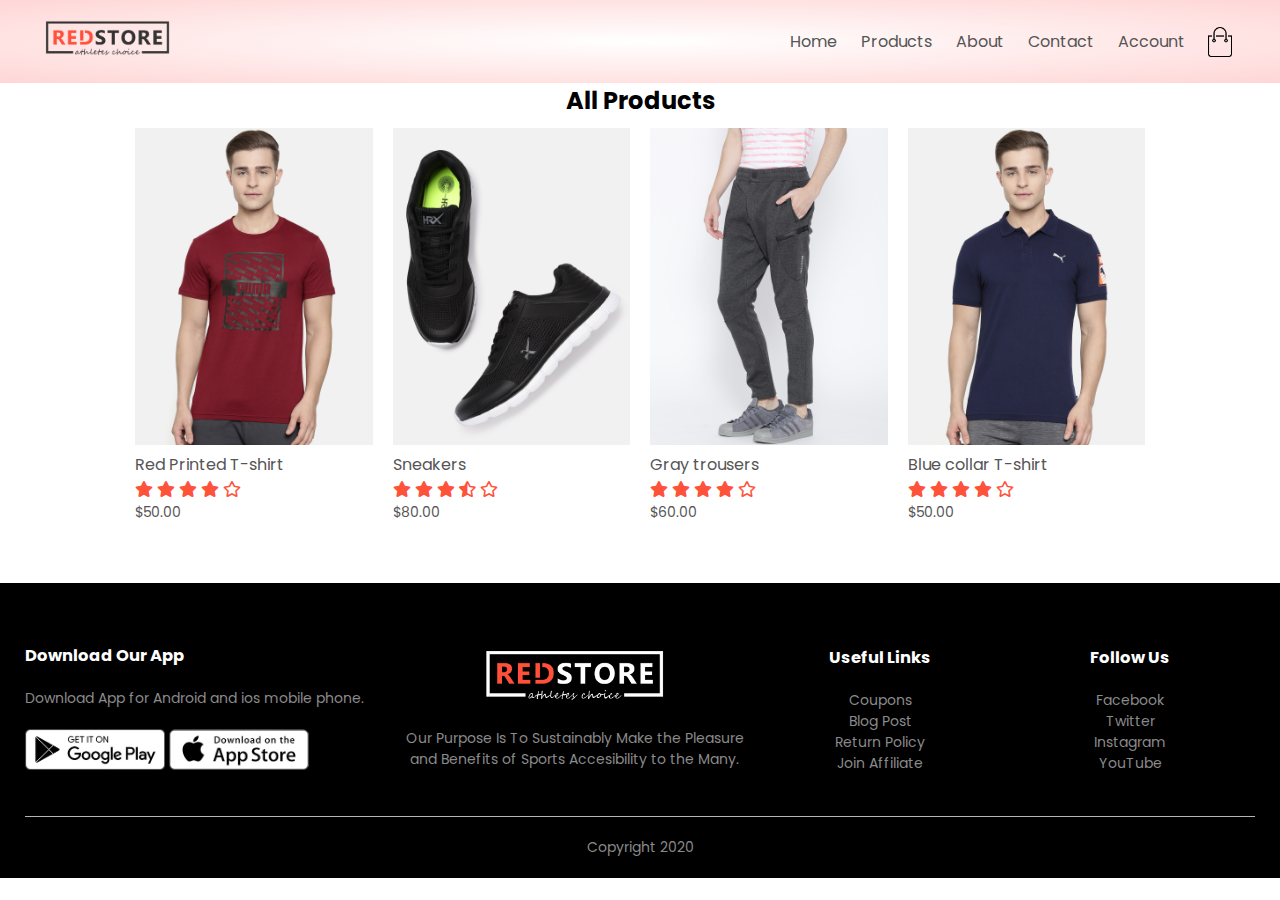
==== products.html @ 3a65647c "added all products on a different html file named products.html" ====
<!DOCTYPE html>
<html lang="en">

<head>
    <meta charset="UTF-8">
    <meta name="viewport" content="width=device-width, initial-scale=1.0">
    <link rel="stylesheet" href="fontawesome-free-5.13.0-web/css/all.css">
    <link rel="stylesheet" href="main.css">
    <link rel="preconnect" href="https://fonts.gstatic.com">
    <link href="https://fonts.googleapis.com/css2?family=Poppins:wght@300;400;500;600;700&display=swap" rel="stylesheet">
    <title>All Products - RedStore</title>
</head>

<body>
    <header>
        <div class="container">
            <div class="navbar">
                <div class="logo">
                    <img src="images/logo.png" alt="logo icon" width="125px">
                </div>
                <nav>
                    <ul id="MenuItems">
                        <li><a href="#home">Home</a></li>
                        <li><a href="#products">Products</a></li>
                        <li><a href="#about">About</a></li>
                        <li><a href="#contact">Contact</a></li>
                        <li><a href="#account">Account</a></li>
                    </ul>
                </nav>
                <img src="images/cart.png" alt="Cart image" class="cart" width="30px" height="30px">
                <img src="images/menu.png" alt="" class="menuBtn" onclick="menutoggle()">
            </div>
        </div>
    </header>
    <!-- Featured Products -->
    <section>
        <div class="smallContainer">
            <div class="row">
                <h2>All Products</h2>
            </div>
            <div class="row">
                <div class="col-4">
                    <img src="images/product-1.jpg" alt="">
                    <h4>Red Printed T-shirt</h4>
                    <div class="rating">
                        <i class="fas fa-star"></i>
                        <i class="fas fa-star"></i>
                        <i class="fas fa-star"></i>
                        <i class="fas fa-star"></i>
                        <i class="far fa-star"></i>
                    </div>
                    <p>$50.00</p>
                </div>
                <div class="col-4">
                    <img src="images/product-2.jpg" alt="">
                    <h4>Sneakers</h4>
                    <div class="rating">
                        <i class="fas fa-star"></i>
                        <i class="fas fa-star"></i>
                        <i class="fas fa-star"></i>
                        <i class="fas fa-star-half-alt"></i>
                        <i class="far fa-star"></i>
                    </div>
                    <p>$80.00</p>
                </div>
                <div class="col-4">
                    <img src="images/product-3.jpg" alt="">
                    <h4>Gray trousers</h4>
                    <div class="rating">
                        <i class="fas fa-star"></i>
                        <i class="fas fa-star"></i>
                        <i class="fas fa-star"></i>
                        <i class="fas fa-star"></i>
                        <i class="far fa-star"></i>
                    </div>
                    <p>$60.00</p>
                </div>
                <div class="col-4">
                    <img src="images/product-4.jpg" alt="">
                    <h4>Blue collar T-shirt</h4>
                    <div class="rating">
                        <i class="fas fa-star"></i>
                        <i class="fas fa-star"></i>
                        <i class="fas fa-star"></i>
                        <i class="fas fa-star"></i>
                        <i class="far fa-star"></i>
                    </div>
                    <p>$50.00</p>
                </div>
            </div>
        </div>
    </section>
    <!-- Footer Section -->
    <footer>
        <div class="container">
            <div class="row">
                <div class="footerCol1">
                    <h3>Download Our App</h3>
                    <p>Download App for Android and ios mobile phone.</p>
                    <div class="app-logo">
                        <img src="images/play-store.png" alt="">
                        <img src="images/app-store.png" alt="">
                    </div>
                </div>
                <div class="footerCol2">
                    <img src="images/logo-white.png" alt="">
                    <p>Our Purpose Is To Sustainably Make the Pleasure and Benefits of Sports Accesibility to the Many.</p>
                </div>
                <div class="footerCol3">
                    <h3>Useful Links</h3>
                    <ul>
                        <li>Coupons</li>
                        <li>Blog Post</li>
                        <li>Return Policy</li>
                        <li>Join Affiliate</li>
                    </ul>
                </div>
                <div class="footerCol4">
                    <h3>Follow Us</h3>
                    <ul>
                        <li>Facebook</li>
                        <li>Twitter</li>
                        <li>Instagram</li>
                        <li>YouTube</li>
                    </ul>
                </div>
            </div>
            <hr>
            <p class="copyright">Copyright 2020</p>
        </div>
    </footer>
    <script src="main.js"></script>
</body>

</html>
---- main.css ----
* {
    margin: 0;
    padding: 0;
    box-sizing: border-box;
    scroll-behavior: smooth;
}

body {
    font-family: 'Poppins', sans-serif;
}


/*----------------------Header Section---------------------*/

.navbar {
    display: flex;
    align-items: center;
    padding: 20px;
}

nav {
    flex: 1;
    text-align: right;
}

nav ul {
    display: inline-block;
    list-style: none;
}

nav ul li {
    display: inline-block;
    margin-right: 20px;
}

a {
    text-decoration: none;
    color: #555;
}

.cart {
    cursor: pointer;
}

p {
    color: #555;
}

.container {
    max-width: 1300px;
    margin: auto;
    padding-left: 25px;
    padding-right: 25px;
}

.row {
    display: flex;
    justify-content: space-around;
    align-items: center;
    flex-wrap: wrap;
}

.col-2 {
    flex-basis: 50%;
    min-width: 300px;
}

.col-2 img {
    max-width: 100%;
    padding: 50px 0;
}

.col-2 h1 {
    font-size: 50px;
    line-height: 60px;
    margin: 25px 0;
}

.btn {
    display: inline-block;
    background-color: #ff523b;
    color: #fff;
    padding: 8px 30px;
    margin: 30px 0;
    border-radius: 30px;
    transition: background-color 0.5s;
}

.btn:hover {
    background-color: #563434;
}

header {
    background: radial-gradient(#fff, #ffd6d6);
}


/*-----------------------------Featured Categories-----------------------------*/

.categories {
    margin: 50px;
}

.col-3 {
    flex-basis: 30%;
    min-width: 250px;
    margin-bottom: 30px;
}

.col-3 img {
    width: 100%;
    /*makes the images not to squiz on each other; there is spacing between the images*/
}

.smallContainer {
    max-width: 1080px;
    margin: auto;
    padding-left: 25px;
    padding-right: 25px;
    /* the container makes the images smaller  */
}


/*------------------------------Featured Products---------------------------------*/

.col-4 {
    flex-basis: 25%;
    padding: 10px;
    min-width: 200px;
    margin-bottom: 50px;
    transition: transform 0.5s;
    /* it takes 0.5s for the products to move when the user hovers on them*/
}

.col-4 img {
    width: 100%;
}

.title {
    text-align: center;
    position: relative;
    margin: 0 auto 80px;
    line-height: 60px;
    color: #555;
}

.title::after {
    /* Creates a bottom line on the title */
    content: '';
    background-color: #ff523b;
    width: 80px;
    height: 5px;
    border-radius: 5px;
    position: absolute;
    bottom: 0;
    left: 50%;
    transform: translateX(-50%);
    /*makes the line to be a the center*/
}

h4 {
    color: #555;
    font-weight: normal;
}

.col-4 p {
    font-size: 14px;
}

.rating {
    color: #ff523b;
}

.col-4:hover {
    transform: translateY(-5%);
    /*makes the products to move up when the user hovers on them*/
}

.offer {
    background: radial-gradient(#fff, #ffd6d6);
}

.col-2 .offerImg {
    padding: 50px;
}

small {
    color: #555;
}


/*---------------------------------Testimonial-----------------------------------*/

.testimonial {
    padding-top: 100px;
}

.testimonial .col-3 {
    text-align: center;
    padding: 40px 20px;
    cursor: pointer;
    box-shadow: 0 0 20px 0px rgba(0, 0, 0, 0.1);
    transition: transform 0.5s;
}

.testimonial .col-3 img {
    width: 50px;
    margin-top: 20px;
    border-radius: 50%;
}

.testimonial .col-3:hover {
    transform: translateY(-10px);
}

.fa-quote-left {
    font-size: 34px;
    color: #ff523b;
}

.col-3 p {
    margin: 12px 0;
    font-size: 12px;
    color: #777;
}

.testimonial .col-3 h3 {
    font-weight: 600;
    font-size: 16px;
    color: #555;
}


/*-----------------------------Brands Section---------------------------*/

.brands {
    margin: 100px auto;
}

.col-5 {
    width: 160px;
}

.col-5 img {
    width: 100%;
    cursor: pointer;
    filter: grayscale(100%);
    /*makes the images to be gray hencde loosing there original color*/
}

.col-5 img:hover {
    filter: grayscale(0);
    /*returns the original color of the images when the user hovers on them*/
}


/*-------------------------Footer Section--------------------------------*/

footer {
    color: #8a8a8a;
    background-color: #000;
    font-size: 14px;
    padding: 60px 0 20px;
}

footer p {
    color: #8a8a8a;
}

footer h3 {
    color: #fff;
    margin-bottom: 20px;
}

.footerCol1,
.footerCol2,
.footerCol3,
.footerCol4 {
    min-width: 250px;
    margin-bottom: 20px;
}

.footerCol1 {
    flex-basis: 30%;
}

.footerCol2 {
    flex: 1;
    /*occupies all the available space*/
    text-align: center;
}

.footerCol2 img {
    width: 180px;
    margin-bottom: 20px;
}

.footerCol3,
.footerCol4 {
    flex-basis: 12%;
    text-align: center;
}

ul {
    list-style-type: none;
}

.app-logo {
    margin-top: 20px;
}

.app-logo img {
    width: 140px;
    cursor: pointer;
}

footer hr {
    border: none;
    background: #b5b5b5;
    height: 1px;
    margin: 20px 0;
}

.copyright {
    text-align: center;
}

.menuBtn {
    width: 28px;
    margin-left: 20px;
    display: none;
}

@media(max-width:768px) {
    nav ul {
        position: absolute;
        top: 70px;
        left: 0;
        background: #333;
        width: 100%;
        overflow: hidden;
        /*hides the links until the menu icon is clicked*/
        transition: max-height 0.5s;
        /*it takes 0.5seconds to open and close the navigation bar*/
    }
    nav ul li {
        display: block;
        margin-right: 50px;
        margin-top: 10px;
        margin-bottom: 10px;
    }
    nav ul li a {
        color: #fff;
    }
    .menuBtn {
        display: block;
        cursor: pointer;
    }
}

@media(max-width:600px) {
    .row {
        text-align: center;
    }
    .col-2,
    .col-3,
    .col-4 {
        flex-basis: 100%;
    }
}
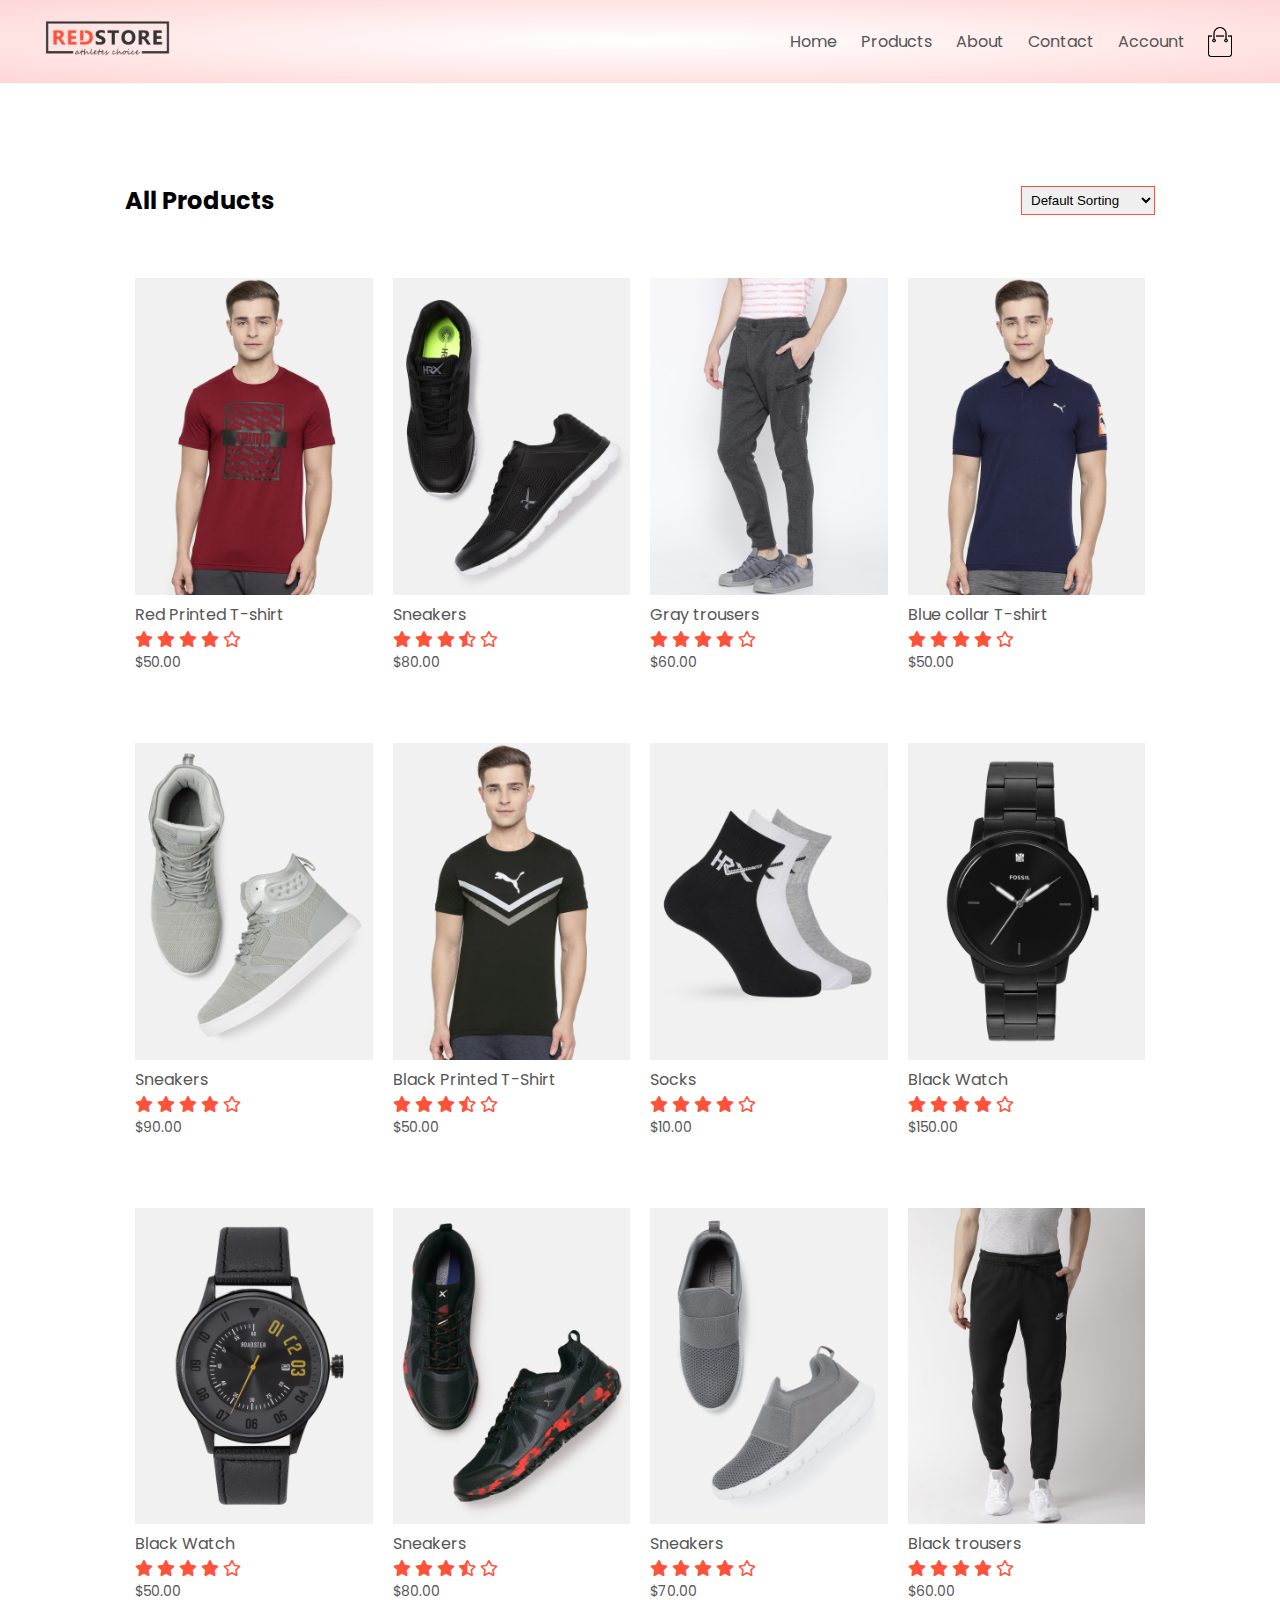
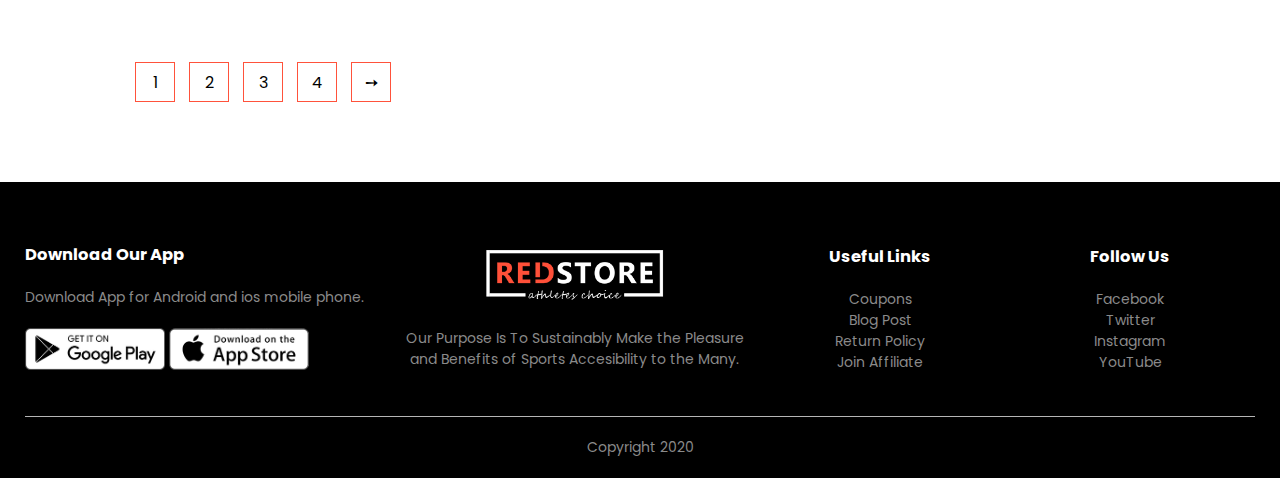
==== commit 0d96e65f: "added all the products in the products.html file" ====
--- a/products.html
+++ b/products.html
@@ -35,8 +35,15 @@
     <!-- Featured Products -->
     <section>
         <div class="smallContainer">
-            <div class="row">
+            <div class="row row-2">
                 <h2>All Products</h2>
+                <select name="products" id="product">
+                    <option value="Default sort">Default Sorting</option>
+                    <option value="sort by price">Sort by price</option>
+                    <option value="sirt by popularity">sort by popularity</option>
+                    <option value="sort by rating">sort by rating</option>
+                    <option value="sort by sale">sort by sale</option>
+                </select>
             </div>
             <div class="row">
                 <div class="col-4">
@@ -87,6 +94,113 @@
                     </div>
                     <p>$50.00</p>
                 </div>
+                <div class="row">
+                    <div class="col-4">
+                        <img src="images/product-5.jpg" alt="">
+                        <h4>Sneakers</h4>
+                        <div class="rating">
+                            <i class="fas fa-star"></i>
+                            <i class="fas fa-star"></i>
+                            <i class="fas fa-star"></i>
+                            <i class="fas fa-star"></i>
+                            <i class="far fa-star"></i>
+                        </div>
+                        <p>$90.00</p>
+                    </div>
+                    <div class="col-4">
+                        <img src="images/product-6.jpg" alt="">
+                        <h4>Black Printed T-Shirt</h4>
+                        <div class="rating">
+                            <i class="fas fa-star"></i>
+                            <i class="fas fa-star"></i>
+                            <i class="fas fa-star"></i>
+                            <i class="fas fa-star-half-alt"></i>
+                            <i class="far fa-star"></i>
+                        </div>
+                        <p>$50.00</p>
+                    </div>
+                    <div class="col-4">
+                        <img src="images/product-7.jpg" alt="">
+                        <h4>Socks</h4>
+                        <div class="rating">
+                            <i class="fas fa-star"></i>
+                            <i class="fas fa-star"></i>
+                            <i class="fas fa-star"></i>
+                            <i class="fas fa-star"></i>
+                            <i class="far fa-star"></i>
+                        </div>
+                        <p>$10.00</p>
+                    </div>
+                    <div class="col-4">
+                        <img src="images/product-8.jpg" alt="">
+                        <h4>Black Watch</h4>
+                        <div class="rating">
+                            <i class="fas fa-star"></i>
+                            <i class="fas fa-star"></i>
+                            <i class="fas fa-star"></i>
+                            <i class="fas fa-star"></i>
+                            <i class="far fa-star"></i>
+                        </div>
+                        <p>$150.00</p>
+                    </div>
+                </div>
+                <div class="row">
+                    <div class="col-4">
+                        <img src="images/product-9.jpg" alt="">
+                        <h4>Black Watch</h4>
+                        <div class="rating">
+                            <i class="fas fa-star"></i>
+                            <i class="fas fa-star"></i>
+                            <i class="fas fa-star"></i>
+                            <i class="fas fa-star"></i>
+                            <i class="far fa-star"></i>
+                        </div>
+                        <p>$50.00</p>
+                    </div>
+                    <div class="col-4">
+                        <img src="images/product-10.jpg" alt="">
+                        <h4>Sneakers</h4>
+                        <div class="rating">
+                            <i class="fas fa-star"></i>
+                            <i class="fas fa-star"></i>
+                            <i class="fas fa-star"></i>
+                            <i class="fas fa-star-half-alt"></i>
+                            <i class="far fa-star"></i>
+                        </div>
+                        <p>$80.00</p>
+                    </div>
+                    <div class="col-4">
+                        <img src="images/product-11.jpg" alt="">
+                        <h4>Sneakers</h4>
+                        <div class="rating">
+                            <i class="fas fa-star"></i>
+                            <i class="fas fa-star"></i>
+                            <i class="fas fa-star"></i>
+                            <i class="fas fa-star"></i>
+                            <i class="far fa-star"></i>
+                        </div>
+                        <p>$70.00</p>
+                    </div>
+                    <div class="col-4">
+                        <img src="images/product-12.jpg" alt="">
+                        <h4>Black trousers</h4>
+                        <div class="rating">
+                            <i class="fas fa-star"></i>
+                            <i class="fas fa-star"></i>
+                            <i class="fas fa-star"></i>
+                            <i class="fas fa-star"></i>
+                            <i class="far fa-star"></i>
+                        </div>
+                        <p>$60.00</p>
+                    </div>
+                </div>
+            </div>
+            <div class="pageBtn">
+                <span>1</span>
+                <span>2</span>
+                <span>3</span>
+                <span>4</span>
+                <span>&#10137;</span>
             </div>
         </div>
     </section>
--- a/main.css
+++ b/main.css
@@ -331,6 +331,44 @@
     display: none;
 }
 
+
+/*-----------------------------------All products------------------------*/
+
+.row-2 {
+    justify-content: space-between;
+    margin: 100px auto 50px;
+}
+
+select {
+    border: 1px solid #ff523b;
+    padding: 5px;
+}
+
+select:focus {
+    outline: none;
+    /*removes the dark border when you select something on the list*/
+}
+
+.pageBtn {
+    margin: 0 auto 80px;
+}
+
+.pageBtn span {
+    display: inline-block;
+    border: 1px solid #ff523b;
+    margin-left: 10px;
+    width: 40px;
+    height: 40px;
+    text-align: center;
+    line-height: 40px;
+    cursor: pointer;
+}
+
+.pageBtn span:hover {
+    background: #ff523b;
+    color: #fff;
+}
+
 @media(max-width:768px) {
     nav ul {
         position: absolute;
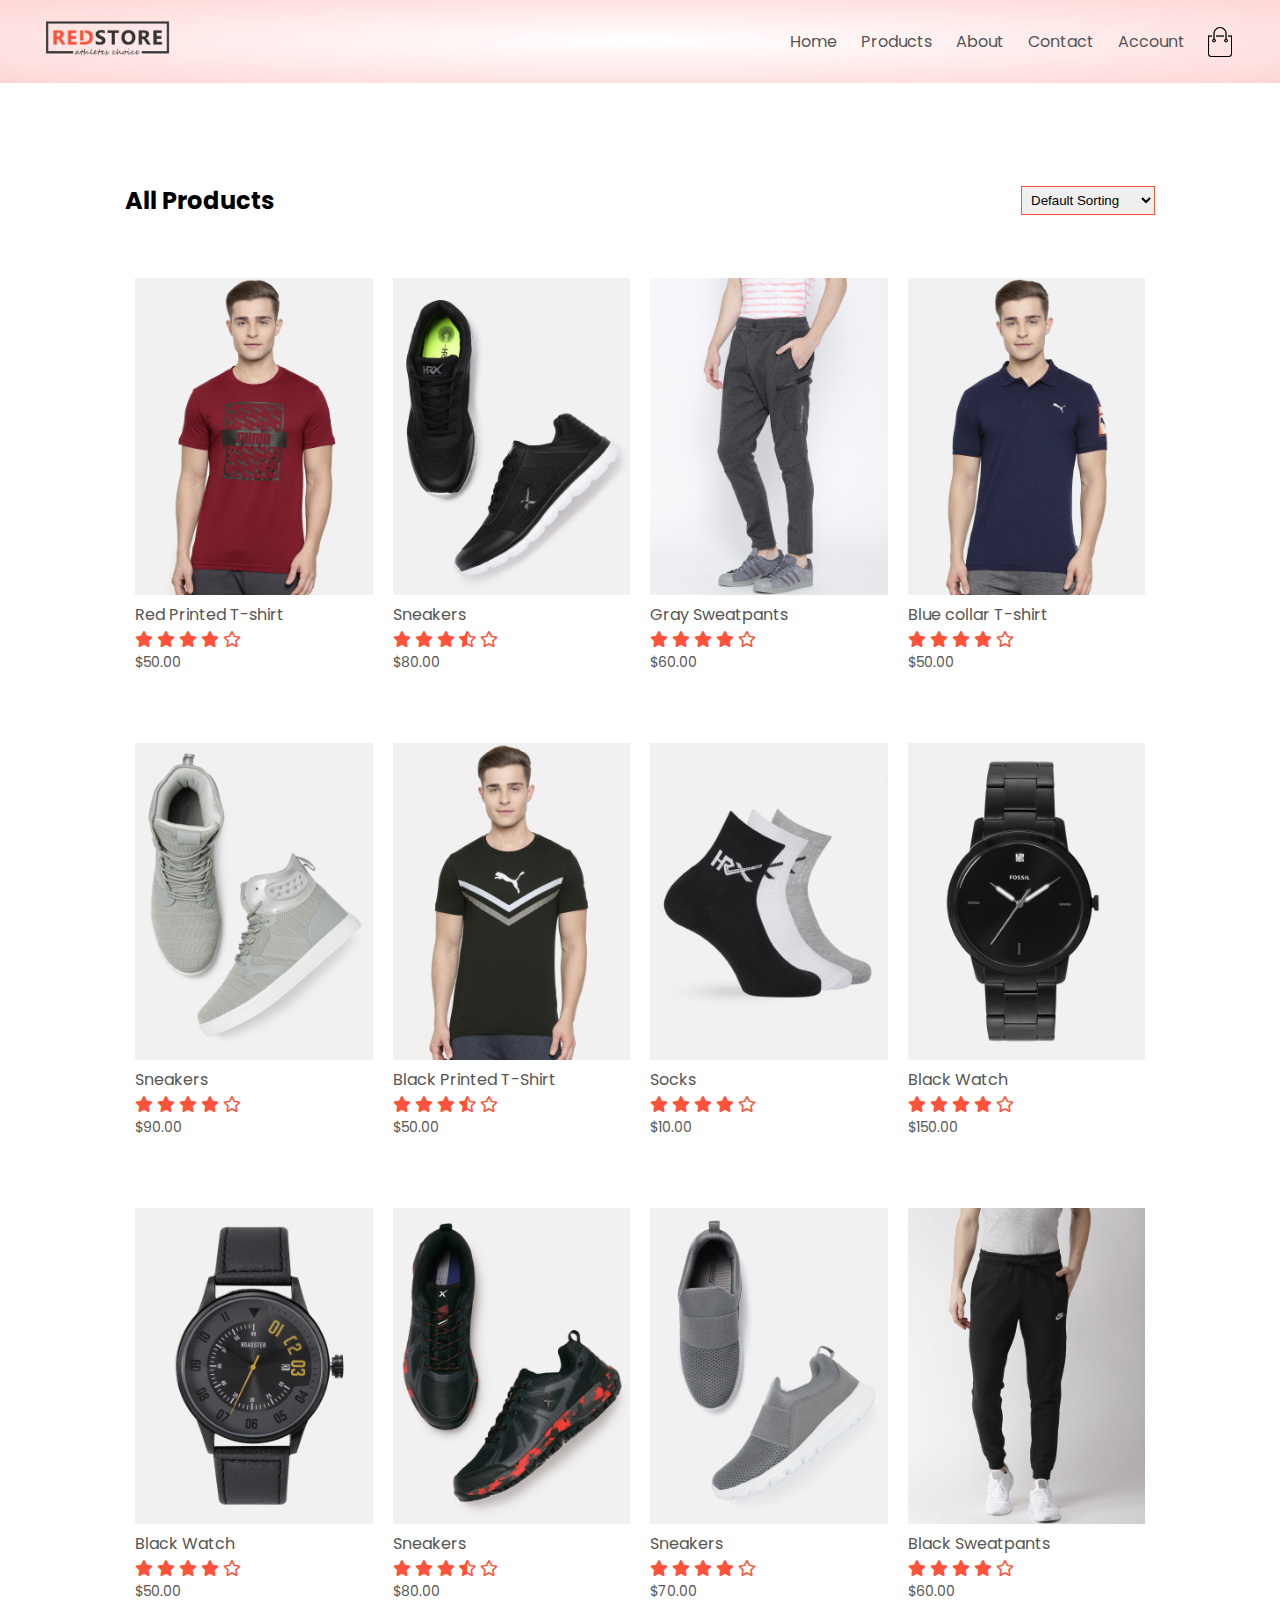
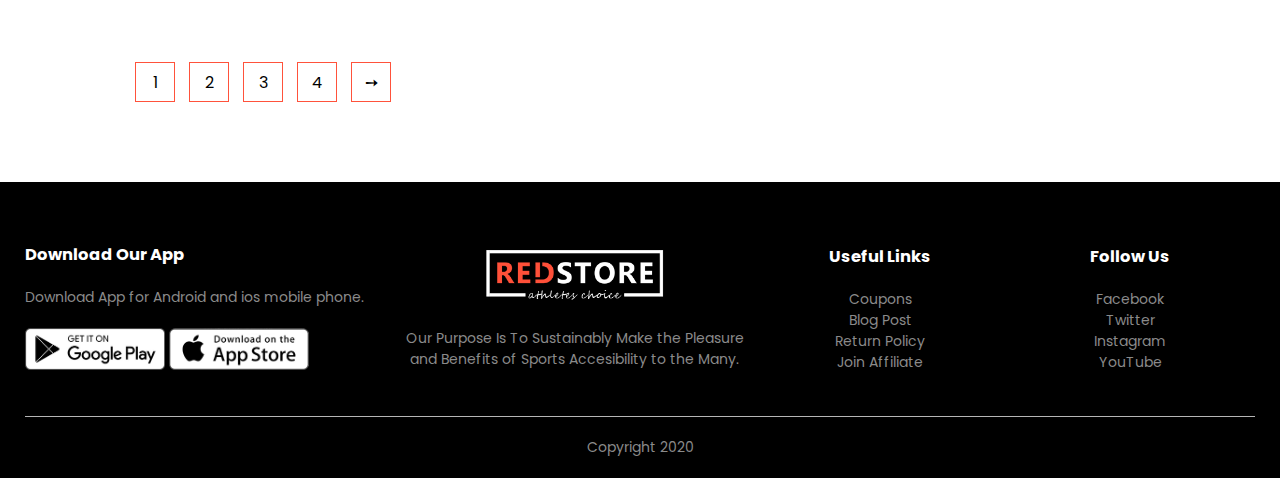
==== commit af7088a9: "added the cart page" ====
--- a/products.html
+++ b/products.html
@@ -20,7 +20,7 @@
                 </div>
                 <nav>
                     <ul id="MenuItems">
-                        <li><a href="#home">Home</a></li>
+                        <li><a href="index.html">Home</a></li>
                         <li><a href="#products">Products</a></li>
                         <li><a href="#about">About</a></li>
                         <li><a href="#contact">Contact</a></li>
@@ -40,7 +40,7 @@
                 <select name="products" id="product">
                     <option value="Default sort">Default Sorting</option>
                     <option value="sort by price">Sort by price</option>
-                    <option value="sirt by popularity">sort by popularity</option>
+                    <option value="sort by popularity">sort by popularity</option>
                     <option value="sort by rating">sort by rating</option>
                     <option value="sort by sale">sort by sale</option>
                 </select>
@@ -72,7 +72,7 @@
                 </div>
                 <div class="col-4">
                     <img src="images/product-3.jpg" alt="">
-                    <h4>Gray trousers</h4>
+                    <h4>Gray Sweatpants</h4>
                     <div class="rating">
                         <i class="fas fa-star"></i>
                         <i class="fas fa-star"></i>
@@ -183,7 +183,7 @@
                     </div>
                     <div class="col-4">
                         <img src="images/product-12.jpg" alt="">
-                        <h4>Black trousers</h4>
+                        <h4>Black Sweatpants</h4>
                         <div class="rating">
                             <i class="fas fa-star"></i>
                             <i class="fas fa-star"></i>
--- a/main.css
+++ b/main.css
@@ -369,6 +369,127 @@
     color: #fff;
 }
 
+
+/*-------------------------------------Single Product Details---------------------------------*/
+
+.singleProduct {
+    margin-top: 80px;
+}
+
+.singleProduct .col-2 {
+    padding: 20px;
+}
+
+.singleProduct .col-2 img {
+    padding: 0;
+}
+
+.singleProduct h4 {
+    font-size: 22px;
+    margin: 20px 0;
+    font-weight: bold;
+}
+
+.singleProduct select {
+    display: block;
+    padding: 10px;
+    margin-top: 20px;
+}
+
+.singleProduct input {
+    width: 50px;
+    height: 40px;
+    padding-left: 10px;
+    font-size: 20px;
+    margin-right: 10px;
+    border: 1px solid #ff523b;
+}
+
+.singleProduct input:focus {
+    outline: none;
+}
+
+.fa-indent {
+    color: #ff523b;
+    margin-left: 10px;
+}
+
+.small-img-row {
+    display: flex;
+    justify-content: space-between;
+}
+
+.small-img-col {
+    flex-basis: 24%;
+    cursor: pointer;
+}
+
+
+/*---------------------------------------Cart Items----------------------*/
+
+.cartPage {
+    margin: 80px auto;
+}
+
+table {
+    width: 100%;
+    border-collapse: collapse;
+}
+
+.cartInfo {
+    display: flex;
+    flex-wrap: wrap;
+}
+
+th {
+    text-align: left;
+    padding: 5px;
+    color: #fff;
+    background-color: #ff523b;
+    font-weight: normal;
+}
+
+td {
+    padding: 10px 5px;
+}
+
+td input {
+    width: 40px;
+    height: 30px;
+    padding: 5px;
+}
+
+td a {
+    color: #ff523b;
+    font-size: 12px;
+}
+
+td img {
+    /*makes the image smaller*/
+    width: 80px;
+    height: 80px;
+    margin-right: 10px;
+}
+
+.totalPrice {
+    display: flex;
+    justify-content: flex-end;
+}
+
+.totalPrice table {
+    border-top: 3px solid #ff523b;
+    width: 100%;
+    max-width: 400px;
+}
+
+td:last-child {
+    text-align: right;
+}
+
+th:last-child {
+    text-align: right;
+}
+
 @media(max-width:768px) {
     nav ul {
         position: absolute;
@@ -405,4 +526,17 @@
     .col-4 {
         flex-basis: 100%;
     }
+    .singleProduct .row {
+        text-align: left;
+    }
+    .singleProduct .col-2 {
+        padding: 20px 0;
+    }
+    .singleProduct h1 {
+        font-size: 26px;
+        line-height: 32px;
+    }
+    .cartInfo p {
+        display: none;
+    }
 }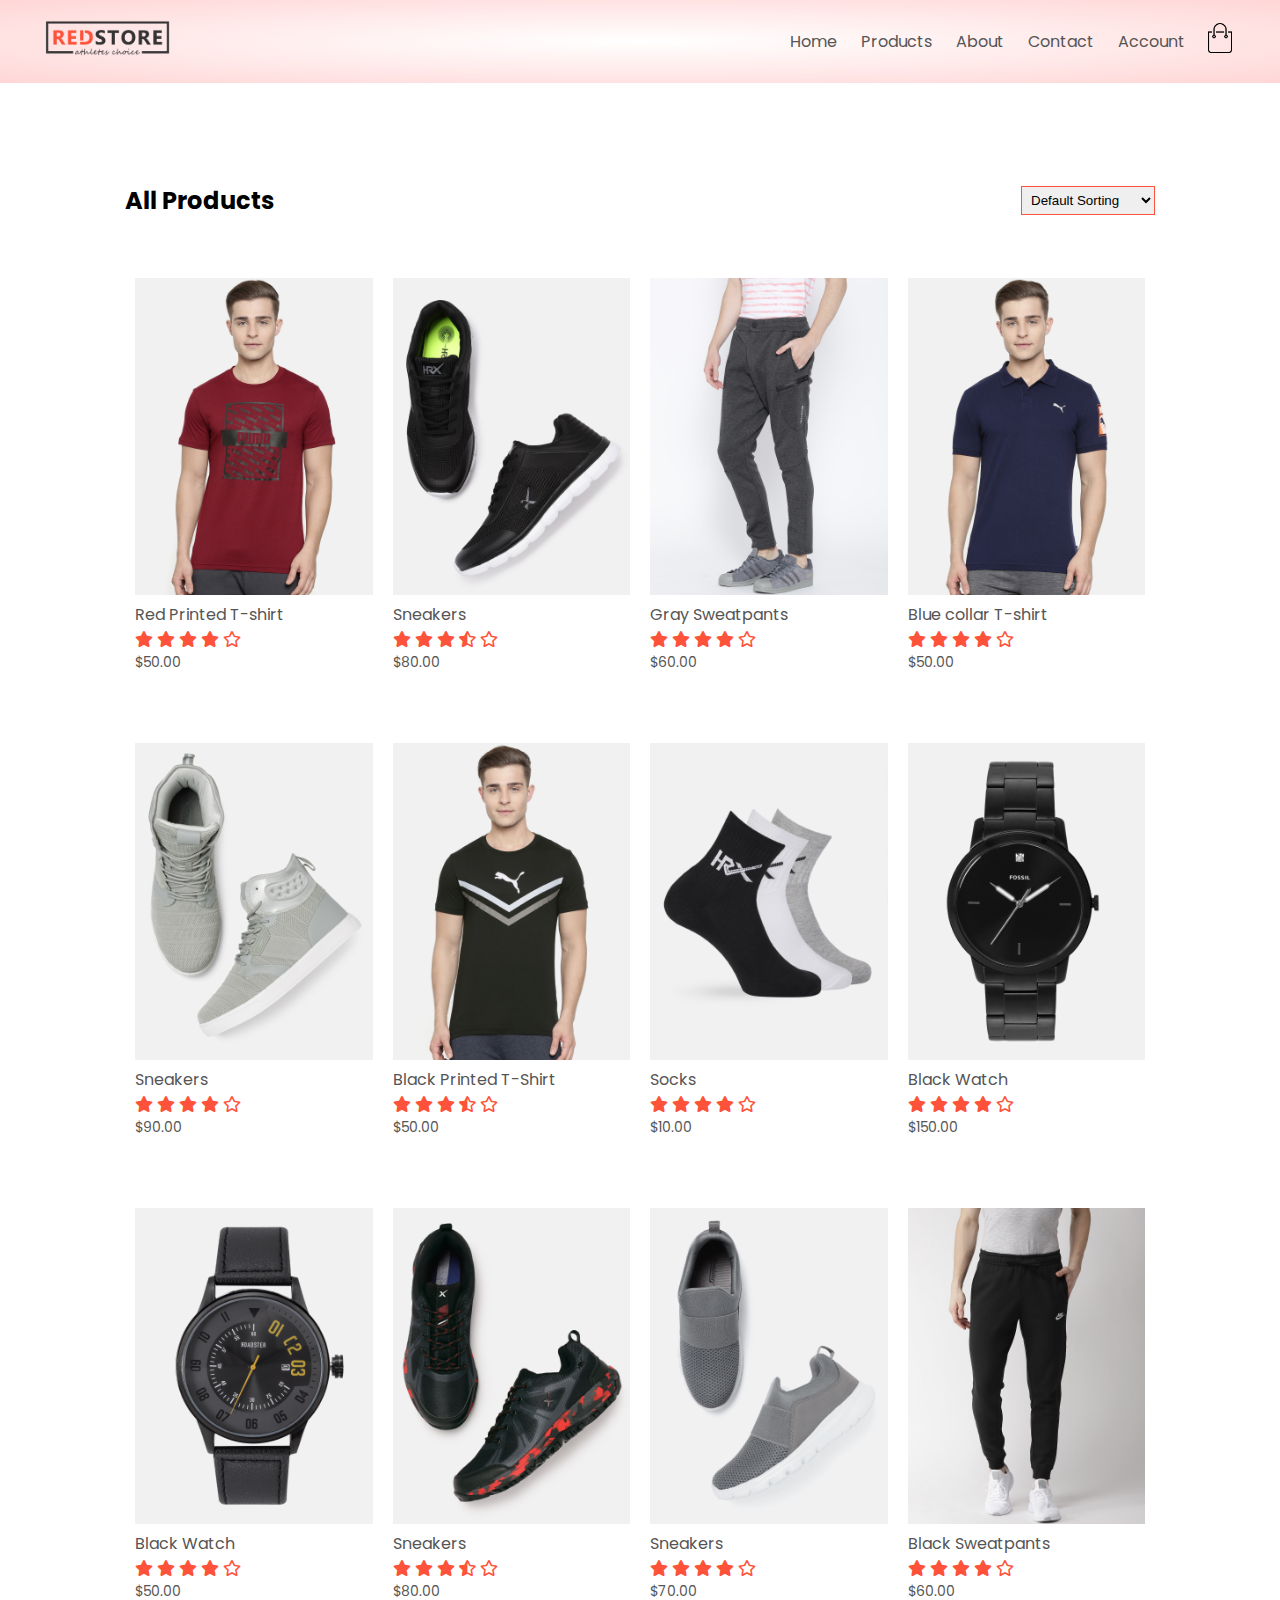
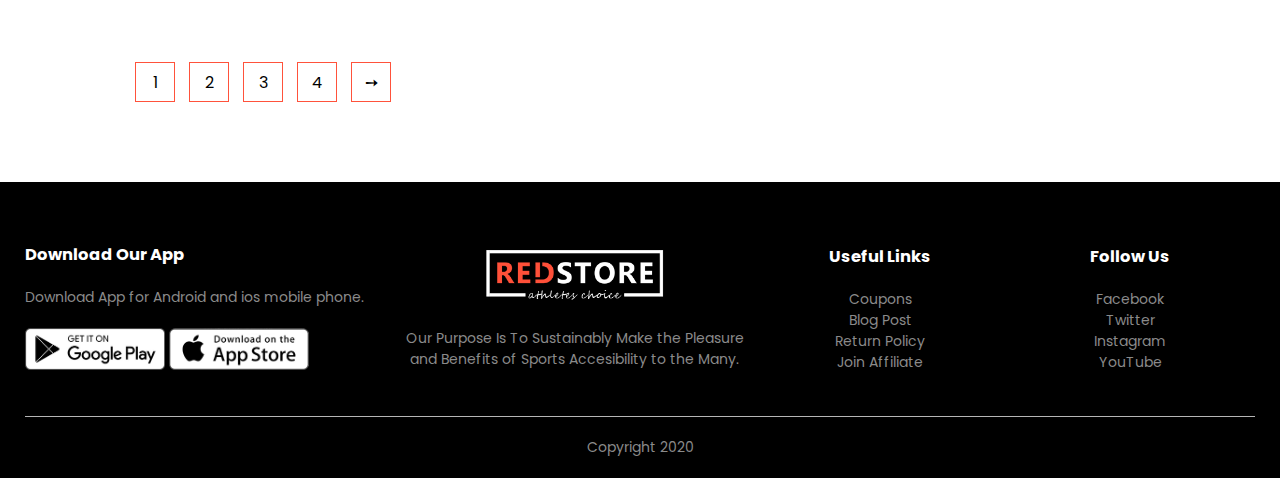
==== commit 797a0c19: "added the login and register form page" ====
--- a/products.html
+++ b/products.html
@@ -16,7 +16,7 @@
         <div class="container">
             <div class="navbar">
                 <div class="logo">
-                    <img src="images/logo.png" alt="logo icon" width="125px">
+                    <a href="index.html"> <img src="images/logo.png" alt="logo icon" width="125px"></a>
                 </div>
                 <nav>
                     <ul id="MenuItems">
@@ -24,10 +24,10 @@
                         <li><a href="#products">Products</a></li>
                         <li><a href="#about">About</a></li>
                         <li><a href="#contact">Contact</a></li>
-                        <li><a href="#account">Account</a></li>
+                        <li><a href="account.html" target="_blank">Account</a></li>
                     </ul>
                 </nav>
-                <img src="images/cart.png" alt="Cart image" class="cart" width="30px" height="30px">
+                <a href="cart.html" target="_blank"> <img src="images/cart.png" alt="Cart image" class="cart" width="30px" height="30px"></a>
                 <img src="images/menu.png" alt="" class="menuBtn" onclick="menutoggle()">
             </div>
         </div>
@@ -243,6 +243,7 @@
             <p class="copyright">Copyright 2020</p>
         </div>
     </footer>
+
     <script src="main.js"></script>
 </body>
 
--- a/main.css
+++ b/main.css
@@ -490,6 +490,89 @@
     text-align: right;
 }
 
+
+/*-----------------------------Account Page----------------------*/
+
+.accountPage {
+    padding: 50px 0;
+    background: radial-gradient(#fff, #ffd6d6);
+}
+
+.formContainer {
+    position: relative;
+    background-color: #fff;
+    width: 300px;
+    height: 400px;
+    text-align: center;
+    padding: 20px 0;
+    margin: auto;
+    box-shadow: 0 0 20px 0px rgba(0, 0, 0, 0.1);
+    overflow: hidden;
+    /*it hides the other form when the user selects either login or register*/
+}
+
+.formContainer span {
+    font-weight: bold;
+    padding: 0 10px;
+    color: #555;
+    cursor: pointer;
+    width: 100px;
+    display: inline-block;
+}
+
+.formBtn {
+    display: inline-block;
+}
+
+.formContainer form {
+    max-width: 300px;
+    padding: 0 20px;
+    position: absolute;
+    top: 130px;
+    transition: transform 1s;
+}
+
+form input {
+    width: 100%;
+    height: 30px;
+    margin: 10px 0;
+    padding: 0 10px;
+    border: 1px solid #ccc;
+}
+
+form .btn {
+    width: 100%;
+    border: none;
+    cursor: pointer;
+    margin: 10px 0;
+}
+
+form .btn:focus {
+    outline: none;
+}
+
+#loginForm {
+    left: -300px;
+}
+
+#registerForm {
+    left: 0;
+}
+
+form a {
+    font-size: 12px;
+}
+
+#indicator {
+    width: 100px;
+    border: none;
+    background-color: #ff523b;
+    height: 3px;
+    margin-top: 8 px;
+    transform: translateX(100px);
+    transition: transform 1s;
+}
+
 @media(max-width:768px) {
     nav ul {
         position: absolute;
